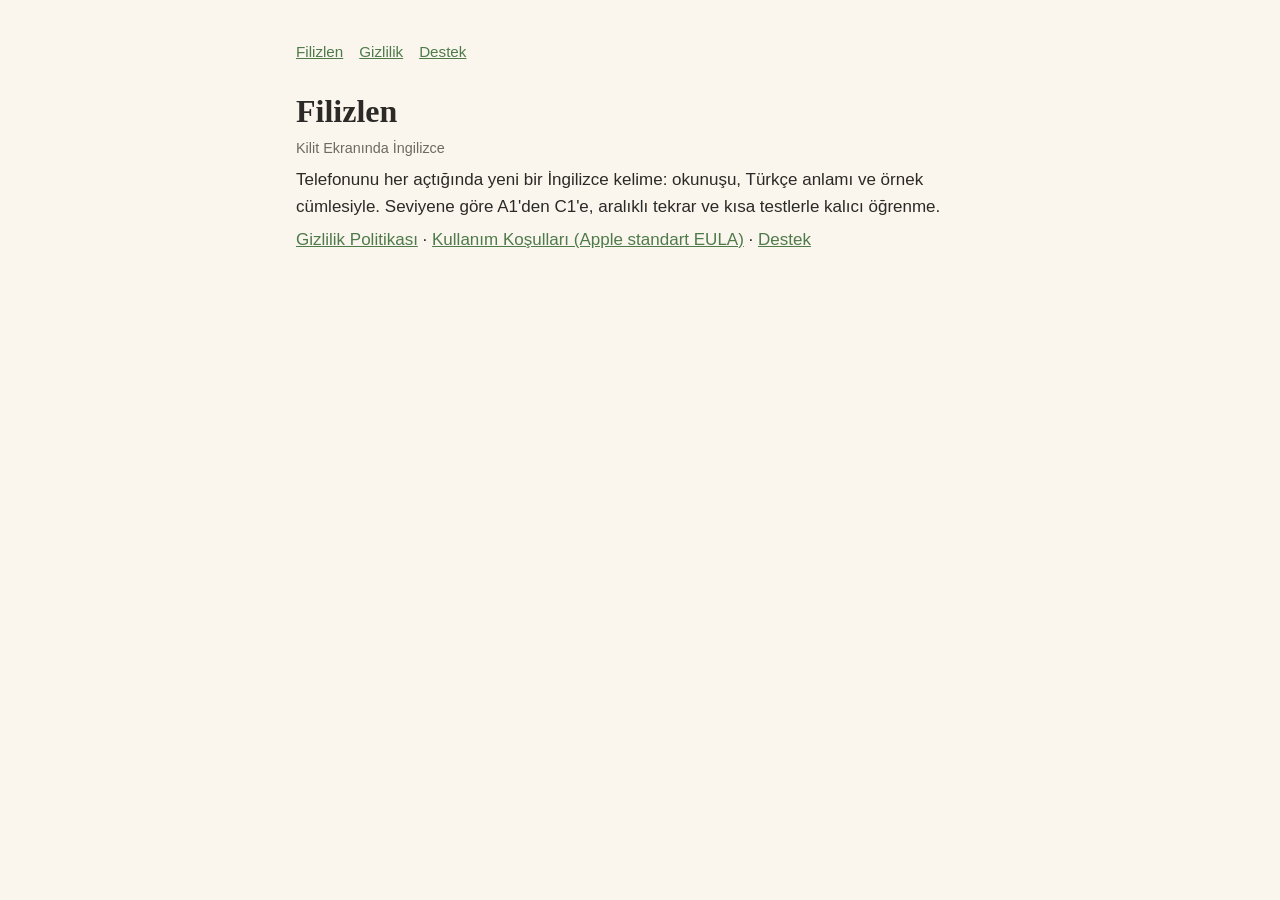
==== index.html @ adc51e2f "Gizlilik politikası, destek ve tanıtım sayfaları" ====
<!doctype html>
<html lang="tr">
<head>
<meta charset="utf-8">
<meta name="viewport" content="width=device-width,initial-scale=1">
<title>Filizlen · Kilit Ekranında İngilizce</title>
<link rel="stylesheet" href="style.css">
</head>
<body>
<main>
<nav><a href="index.html">Filizlen</a><a href="gizlilik.html">Gizlilik</a><a href="destek.html">Destek</a></nav>
<h1>Filizlen</h1>
<p class="muted">Kilit Ekranında İngilizce</p>
<p>Telefonunu her açtığında yeni bir İngilizce kelime: okunuşu, Türkçe anlamı ve örnek cümlesiyle. Seviyene göre A1'den C1'e, aralıklı tekrar ve kısa testlerle kalıcı öğrenme.</p>
<p><a href="gizlilik.html">Gizlilik Politikası</a> · <a href="https://www.apple.com/legal/internet-services/itunes/dev/stdeula/">Kullanım Koşulları (Apple standart EULA)</a> · <a href="destek.html">Destek</a></p>
</main>
</body>
</html>
---- style.css ----
:root{--bg:#faf6ee;--text:#2b2a26;--muted:#6f6a60;--accent:#4f7a4a;--line:#e6dfd1}
@media (prefers-color-scheme:dark){:root{--bg:#1c1d1a;--text:#ece8df;--muted:#a8a294;--accent:#8fbf86;--line:#34352f}}
*{box-sizing:border-box}
body{margin:0;background:var(--bg);color:var(--text);font:17px/1.6 -apple-system,BlinkMacSystemFont,"Segoe UI",Roboto,sans-serif}
main{max-width:720px;margin:0 auto;padding:40px 16px 64px}
h1{font-family:Georgia,serif;font-size:2rem;line-height:1.2;margin:0 0 4px}
h2{font-size:1.15rem;margin:32px 0 6px}
p,li{margin:6px 0}
.muted{color:var(--muted);font-size:.9rem}
a{color:var(--accent)}
nav{display:flex;gap:16px;flex-wrap:wrap;margin-bottom:28px;font-size:.95rem}
hr{border:0;border-top:1px solid var(--line);margin:40px 0}
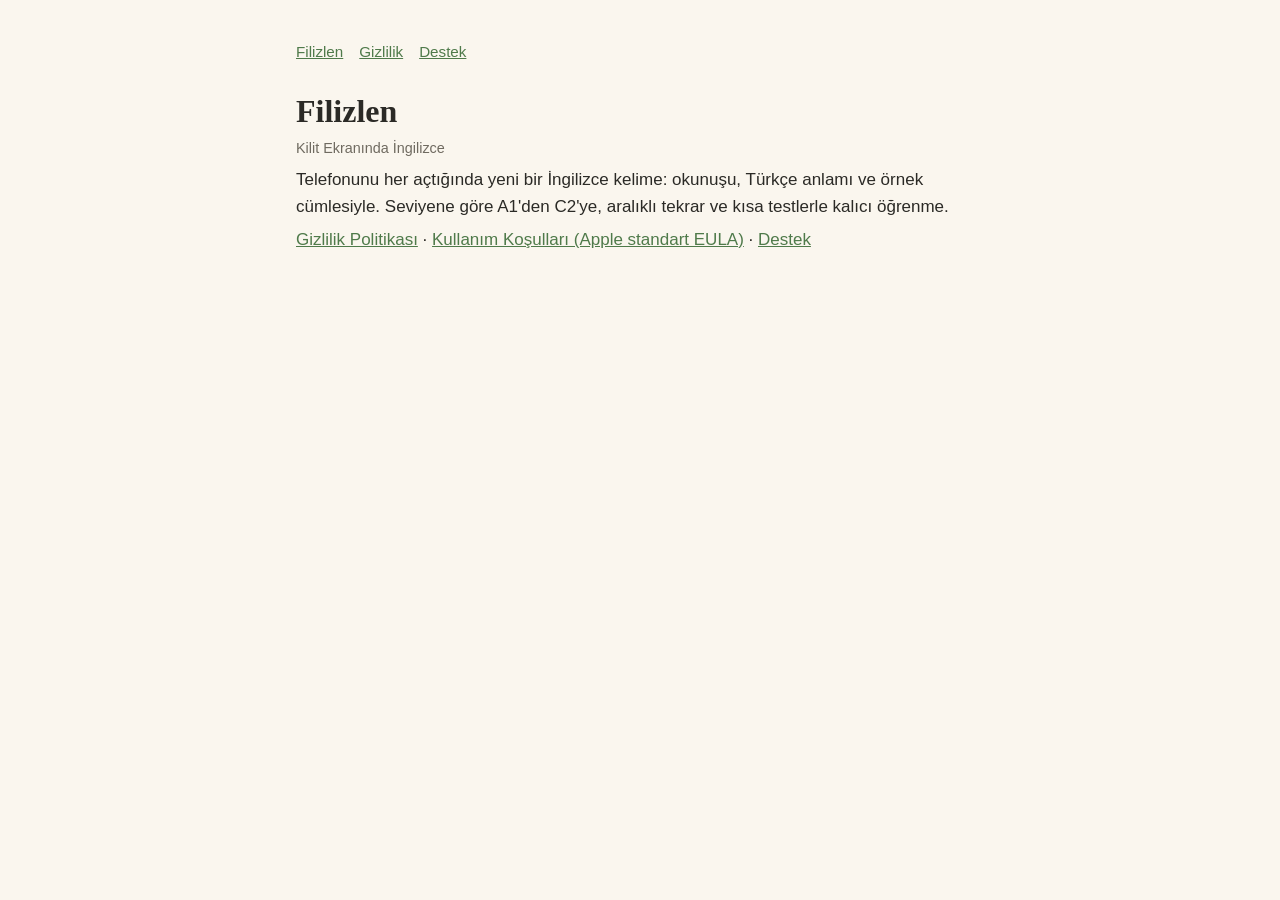
==== commit 87cc69c9: "Site: seviye araligi A1-C2 Co-Authored-By: Claude Opus 5.5 <noreply@anthropic.com>" ====
--- a/index.html
+++ b/index.html
@@ -11,7 +11,7 @@
 <nav><a href="index.html">Filizlen</a><a href="gizlilik.html">Gizlilik</a><a href="destek.html">Destek</a></nav>
 <h1>Filizlen</h1>
 <p class="muted">Kilit Ekranında İngilizce</p>
-<p>Telefonunu her açtığında yeni bir İngilizce kelime: okunuşu, Türkçe anlamı ve örnek cümlesiyle. Seviyene göre A1'den C1'e, aralıklı tekrar ve kısa testlerle kalıcı öğrenme.</p>
+<p>Telefonunu her açtığında yeni bir İngilizce kelime: okunuşu, Türkçe anlamı ve örnek cümlesiyle. Seviyene göre A1'den C2'ye, aralıklı tekrar ve kısa testlerle kalıcı öğrenme.</p>
 <p><a href="gizlilik.html">Gizlilik Politikası</a> · <a href="https://www.apple.com/legal/internet-services/itunes/dev/stdeula/">Kullanım Koşulları (Apple standart EULA)</a> · <a href="destek.html">Destek</a></p>
 </main>
 </body>
